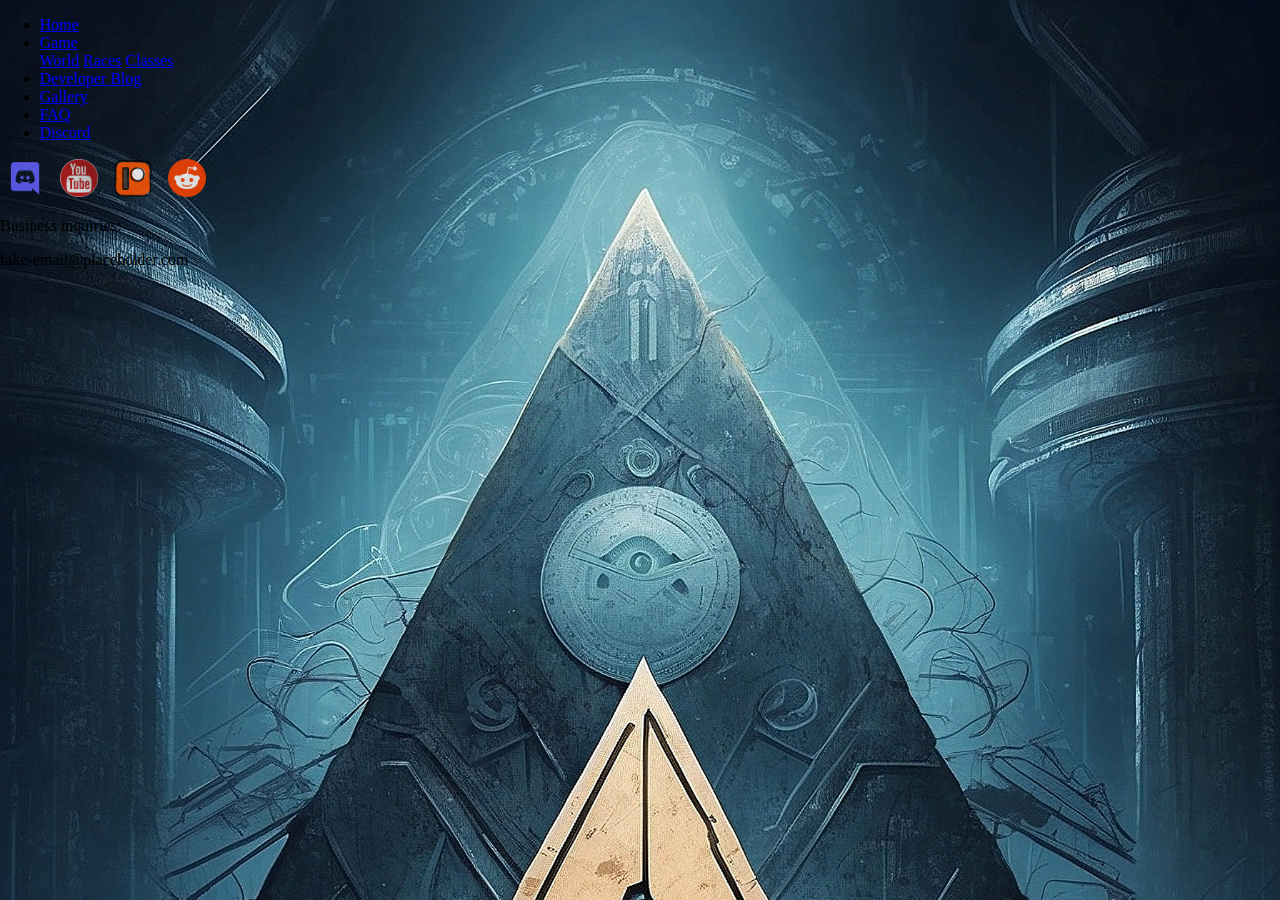
==== blog.html @ f7d9d772 "push" ====
<!DOCTYPE html>
 <html lang="en">
 <head>
    <meta charset="UTF-8">
    <meta name="viewport" content="width=device-width, initial-scale=1.0">
    <title>Blog</title>
    <link rel="stylesheet" href="CSS/styles.css">
    <script src="Java/main.js" type="text/javascript" defer></script>
    <style></style>
 </head>
 <body>
   <main>
      <topnavbar-component></topnavbar-component>
   </main>
   <footer>
      <sinfooter-component></sinfooter-component>
    </footer>
 </body>
 </html>
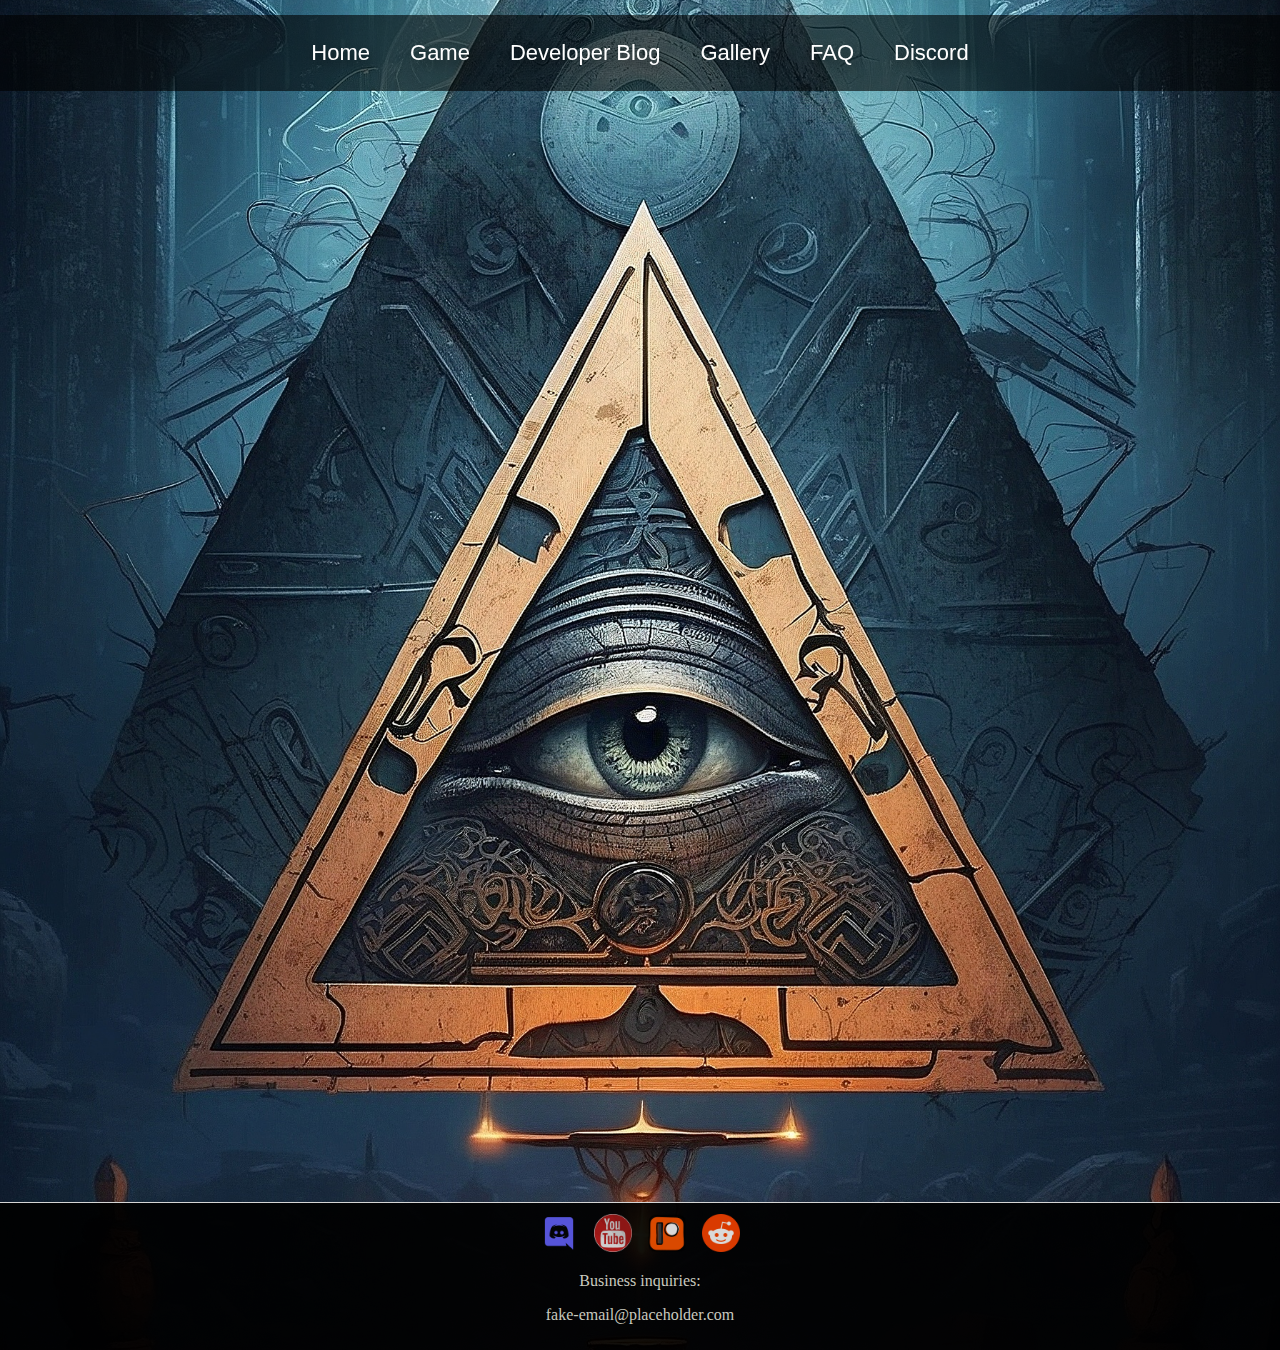
==== commit b7932a2f: "move styles.css to main folder" ====
--- a/blog.html
+++ b/blog.html
@@ -4,7 +4,7 @@
     <meta charset="UTF-8">
     <meta name="viewport" content="width=device-width, initial-scale=1.0">
     <title>Blog</title>
-    <link rel="stylesheet" href="CSS/styles.css">
+    <link rel="stylesheet" href="styles.css">
     <script src="Java/main.js" type="text/javascript" defer></script>
     <style></style>
  </head>
--- a/styles.css
+++ b/styles.css
@@ -0,0 +1,204 @@
+:root {
+    --default-margin: 30px;
+    --theme-border-color:#d5d5d5;
+    --theme-background-color:#000000ce;
+    --webkit-font-smoothing: antialiased;
+}
+
+@font-face {
+  font-family: 'Caudex';
+  src: url('Fonts/caudex-regular.ttf') format('truetype');
+  /* Add more formats if needed */
+}
+
+body {
+  max-width: 100%; /* Adjust this value as needed */
+  margin: 0;
+  background-image: url('Design/Conspiracy.jpg');
+  background-size: cover;
+  overflow-y: scroll;
+  height: 150vh;
+  background-size: 100% auto;
+  background-position: center;
+  background-repeat: no-repeat;
+}
+
+main {
+  max-width: 100%; /* Adjust this value as needed */
+  padding: 0;
+  flex: 1; /* Make main content area take remaining vertical space */
+}
+
+/* Style the footer */
+footer {
+  border-top: 1px solid var(--theme-border-color);
+  position: static;
+  background-color: #000000ed;
+  padding: 10px;
+  text-align: center;
+  color: rgb(201, 201, 191);
+  font-family: 'Caudex', serif;
+  font-size: 16px;
+}
+
+.maintext {
+  font-family: 'Caudex', serif;
+  color:rgb(210, 209, 198);
+  font-size: 45px;
+}
+
+.menutext {
+  font-family: 'Caudex', sans-serif;
+    color:rgb(219, 219, 176);
+    font-size: 42px;
+}
+
+.navbar {
+    margin-top: 15px; /* add an offset at the top
+    position: fixed; /* Set navbar to fixed position */
+    top: 0; /* Stick it to the top of the viewport */
+    background-color: #0000009c; /* Background color of the navbar */
+    padding: 0px 0px; /* Adjust the padding as needed */
+    width: 100%;
+    position: fixed;
+}
+
+.navbar ul {
+    list-style: none;
+    margin: 0;
+    padding: 0;
+    display: flex;
+    justify-content: center; /* Center the items horizontally */
+}
+
+.navbar li {
+    position: relative;
+    margin: 0 10px; /* Adjust as needed for spacing between items */
+}
+
+.navbar a {
+    text-decoration: none;
+    color: #fff;
+    font-weight: 400;
+    font-family: 'Caudex', sans-serif;
+    font-size: 22px;
+    display: block;
+      color: white;
+      text-align: center;
+      padding: 25px 10px;
+      text-decoration: none;
+      background-size: cover;
+      text-shadow: 2px 5px 15px rgba(0, 0, 0, 0.76); 
+}
+
+.navbar a:hover {
+    color: #ffcc00;
+    transition: font-size 0.2s ease;
+    background-size: auto;
+    background-image: -webkit-gradient(linear,left bottom,left top,from(#ff000093),to(#310000d3));
+}
+
+/* Custom styling for the resized item */
+.navbar .resized a {
+    font-size: 23px; /* Adjust as needed */
+}
+
+.content {
+    padding-top: 60px; /* Adjust as needed based on your navbar height */
+}
+
+.wrapper-box{
+  background-color: var(--theme-background-color);
+  border: 1px solid var(--theme-border-color);
+  border-radius: 3px;
+  font-size: 100%;
+  margin: 24px auto 24px 0;
+  padding: 20px, 20px;
+}
+
+/* Styles for the dropdown */
+.dropdown-content {
+    display: none;
+    position: absolute;
+    background-color: #333;
+    box-shadow: 0 8px 16px rgba(0, 0, 0, 0.2);
+}
+
+.dropdown-content a {
+    color: #727272;
+    padding: 12px 16px;
+    display: block;
+    text-decoration: none;
+}
+
+.dropdown:hover .dropdown-content {
+    display: block;
+}
+
+.gallery-container {
+  box-sizing: border-box;
+  display: grid;
+  grid-auto-flow: column;
+  transform: scale(60%);
+  padding: 5px 100px;
+  transform-origin: top left;
+  gap: 15px; /* Adjust the gap between the items as needed */
+}
+
+.gallery-scrollbox {
+    overflow-y: scroll;
+    width: 500px; /* Set the desired width*/
+    align-self: start;
+    padding: 5px 5px;
+    margin-left: 1.5%;
+    direction: rtl;
+    position: relative; /* or static, depending on your layout */
+    /*border: 3px solid #000000;*/
+  }
+
+  .gallery-item {
+    margin-bottom: 3px; /* Adjust the spacing between images */
+  }
+  .gallery-img {
+    opacity: 1;
+    width: 100%; /* Set the desired width*/
+    height: 100%; /* Set the desired height*/
+    cursor: pointer;
+  }
+
+  .gallery-img:hover {
+    opacity: 1.0;
+    background-color:#ff0000;
+    transition: opacity 0.3s ease;
+  }
+    /* Closable button inside the image */
+  .gallery-btn {
+    position: absolute;
+    top: 10px;
+    right: 15px;
+    color: white;
+    font-size: 35px;
+    cursor: pointer;
+  }
+
+  .gallery-display {
+    display: block;
+    transform-origin: top left;
+   /* margin: 0 auto; /* Center the image horizontally */
+  }
+
+  .quote-opaque {
+    font-family: 'Caudex', serif;
+    display: flex; /* Use flexbox */
+    flex: 8; /* Make main content area take remaining vertical space */
+    background: #000000ea;
+    border: 1px solid #777777;
+    -webkit-border-radius: 4px;
+    border-radius: 4px;
+    color: #fff;
+    margin: 1em auto; /* Auto margin to center horizontally */
+    width: 100%;
+    max-width: 70%;
+    padding: 0.75em 1.25em;
+}
+
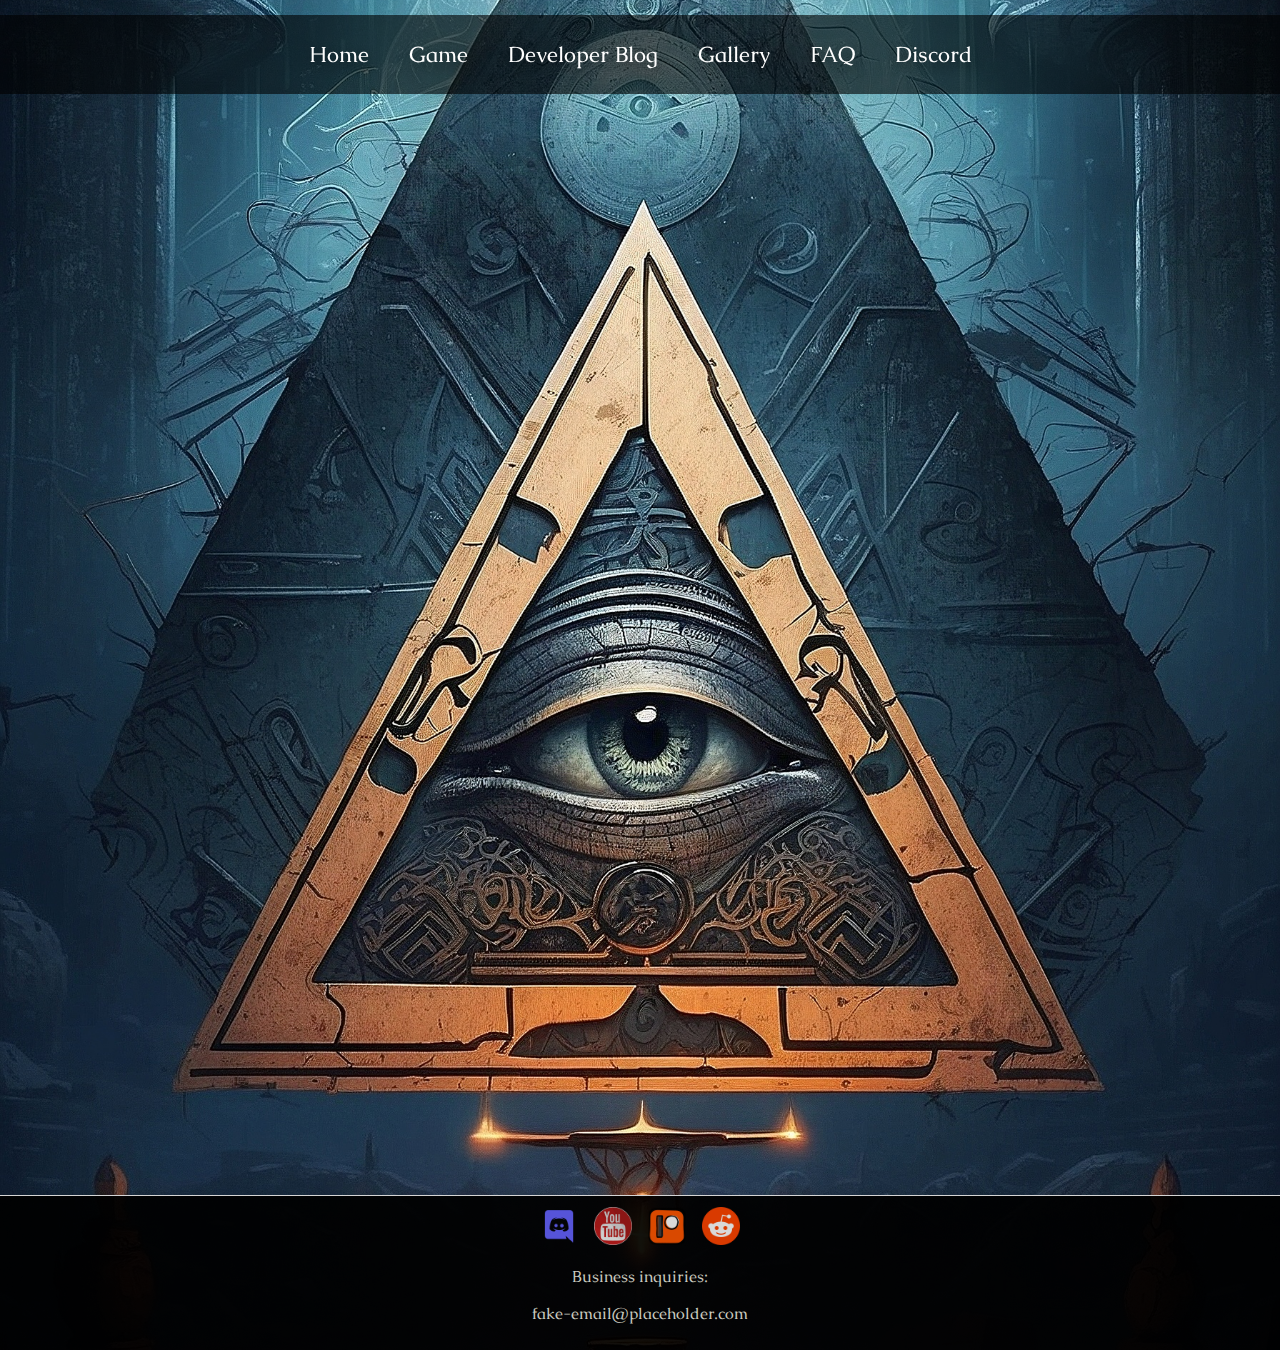
==== commit c02746e4: "styles css update" ====
--- a/blog.html
+++ b/blog.html
@@ -4,7 +4,7 @@
     <meta charset="UTF-8">
     <meta name="viewport" content="width=device-width, initial-scale=1.0">
     <title>Blog</title>
-    <link rel="stylesheet" href="styles.css">
+    <link rel="stylesheet" href="css/styles.css">
     <script src="Java/main.js" type="text/javascript" defer></script>
     <style></style>
  </head>
--- a/css/styles.css
+++ b/css/styles.css
@@ -0,0 +1,204 @@
+:root {
+    --default-margin: 30px;
+    --theme-border-color:#d5d5d5;
+    --theme-background-color:#000000ce;
+    --webkit-font-smoothing: antialiased;
+}
+
+@font-face {
+  font-family: 'Caudex';
+  src: url('/css/Fonts/Caudex-Regular.ttf') format('truetype');
+  /* Add more formats if needed */
+}
+
+body {
+  max-width: 100%; /* Adjust this value as needed */
+  margin: 0;
+  background-image: url('Design/Conspiracy.jpg');
+  background-size: cover;
+  overflow-y: scroll;
+  height: 150vh;
+  background-size: 100% auto;
+  background-position: center;
+  background-repeat: no-repeat;
+}
+
+main {
+  max-width: 100%; /* Adjust this value as needed */
+  padding: 0;
+  flex: 1; /* Make main content area take remaining vertical space */
+}
+
+/* Style the footer */
+footer {
+  border-top: 1px solid var(--theme-border-color);
+  position: static;
+  background-color: #000000ed;
+  padding: 10px;
+  text-align: center;
+  color: rgb(201, 201, 191);
+  font-family: 'Caudex', serif;
+  font-size: 16px;
+}
+
+.maintext {
+  font-family: 'Caudex', serif;
+  color:rgb(210, 209, 198);
+  font-size: 45px;
+}
+
+.menutext {
+  font-family: 'Caudex', sans-serif;
+    color:rgb(219, 219, 176);
+    font-size: 42px;
+}
+
+.navbar {
+    margin-top: 15px; /* add an offset at the top
+    position: fixed; /* Set navbar to fixed position */
+    top: 0; /* Stick it to the top of the viewport */
+    background-color: #0000009c; /* Background color of the navbar */
+    padding: 0px 0px; /* Adjust the padding as needed */
+    width: 100%;
+    position: fixed;
+}
+
+.navbar ul {
+    list-style: none;
+    margin: 0;
+    padding: 0;
+    display: flex;
+    justify-content: center; /* Center the items horizontally */
+}
+
+.navbar li {
+    position: relative;
+    margin: 0 10px; /* Adjust as needed for spacing between items */
+}
+
+.navbar a {
+    text-decoration: none;
+    color: #fff;
+    font-weight: 400;
+    font-family: 'Caudex', sans-serif;
+    font-size: 22px;
+    display: block;
+      color: white;
+      text-align: center;
+      padding: 25px 10px;
+      text-decoration: none;
+      background-size: cover;
+      text-shadow: 2px 5px 15px rgba(0, 0, 0, 0.76); 
+}
+
+.navbar a:hover {
+    color: #ffcc00;
+    transition: font-size 0.2s ease;
+    background-size: auto;
+    background-image: -webkit-gradient(linear,left bottom,left top,from(#ff000093),to(#310000d3));
+}
+
+/* Custom styling for the resized item */
+.navbar .resized a {
+    font-size: 23px; /* Adjust as needed */
+}
+
+.content {
+    padding-top: 60px; /* Adjust as needed based on your navbar height */
+}
+
+.wrapper-box{
+  background-color: var(--theme-background-color);
+  border: 1px solid var(--theme-border-color);
+  border-radius: 3px;
+  font-size: 100%;
+  margin: 24px auto 24px 0;
+  padding: 20px, 20px;
+}
+
+/* Styles for the dropdown */
+.dropdown-content {
+    display: none;
+    position: absolute;
+    background-color: #333;
+    box-shadow: 0 8px 16px rgba(0, 0, 0, 0.2);
+}
+
+.dropdown-content a {
+    color: #727272;
+    padding: 12px 16px;
+    display: block;
+    text-decoration: none;
+}
+
+.dropdown:hover .dropdown-content {
+    display: block;
+}
+
+.gallery-container {
+  box-sizing: border-box;
+  display: grid;
+  grid-auto-flow: column;
+  transform: scale(60%);
+  padding: 5px 100px;
+  transform-origin: top left;
+  gap: 15px; /* Adjust the gap between the items as needed */
+}
+
+.gallery-scrollbox {
+    overflow-y: scroll;
+    width: 500px; /* Set the desired width*/
+    align-self: start;
+    padding: 5px 5px;
+    margin-left: 1.5%;
+    direction: rtl;
+    position: relative; /* or static, depending on your layout */
+    /*border: 3px solid #000000;*/
+  }
+
+  .gallery-item {
+    margin-bottom: 3px; /* Adjust the spacing between images */
+  }
+  .gallery-img {
+    opacity: 1;
+    width: 100%; /* Set the desired width*/
+    height: 100%; /* Set the desired height*/
+    cursor: pointer;
+  }
+
+  .gallery-img:hover {
+    opacity: 1.0;
+    background-color:#ff0000;
+    transition: opacity 0.3s ease;
+  }
+    /* Closable button inside the image */
+  .gallery-btn {
+    position: absolute;
+    top: 10px;
+    right: 15px;
+    color: white;
+    font-size: 35px;
+    cursor: pointer;
+  }
+
+  .gallery-display {
+    display: block;
+    transform-origin: top left;
+   /* margin: 0 auto; /* Center the image horizontally */
+  }
+
+  .quote-opaque {
+    font-family: 'Caudex', serif;
+    display: flex; /* Use flexbox */
+    flex: 8; /* Make main content area take remaining vertical space */
+    background: #000000ea;
+    border: 1px solid #777777;
+    -webkit-border-radius: 4px;
+    border-radius: 4px;
+    color: #fff;
+    margin: 1em auto; /* Auto margin to center horizontally */
+    width: 100%;
+    max-width: 70%;
+    padding: 0.75em 1.25em;
+}
+
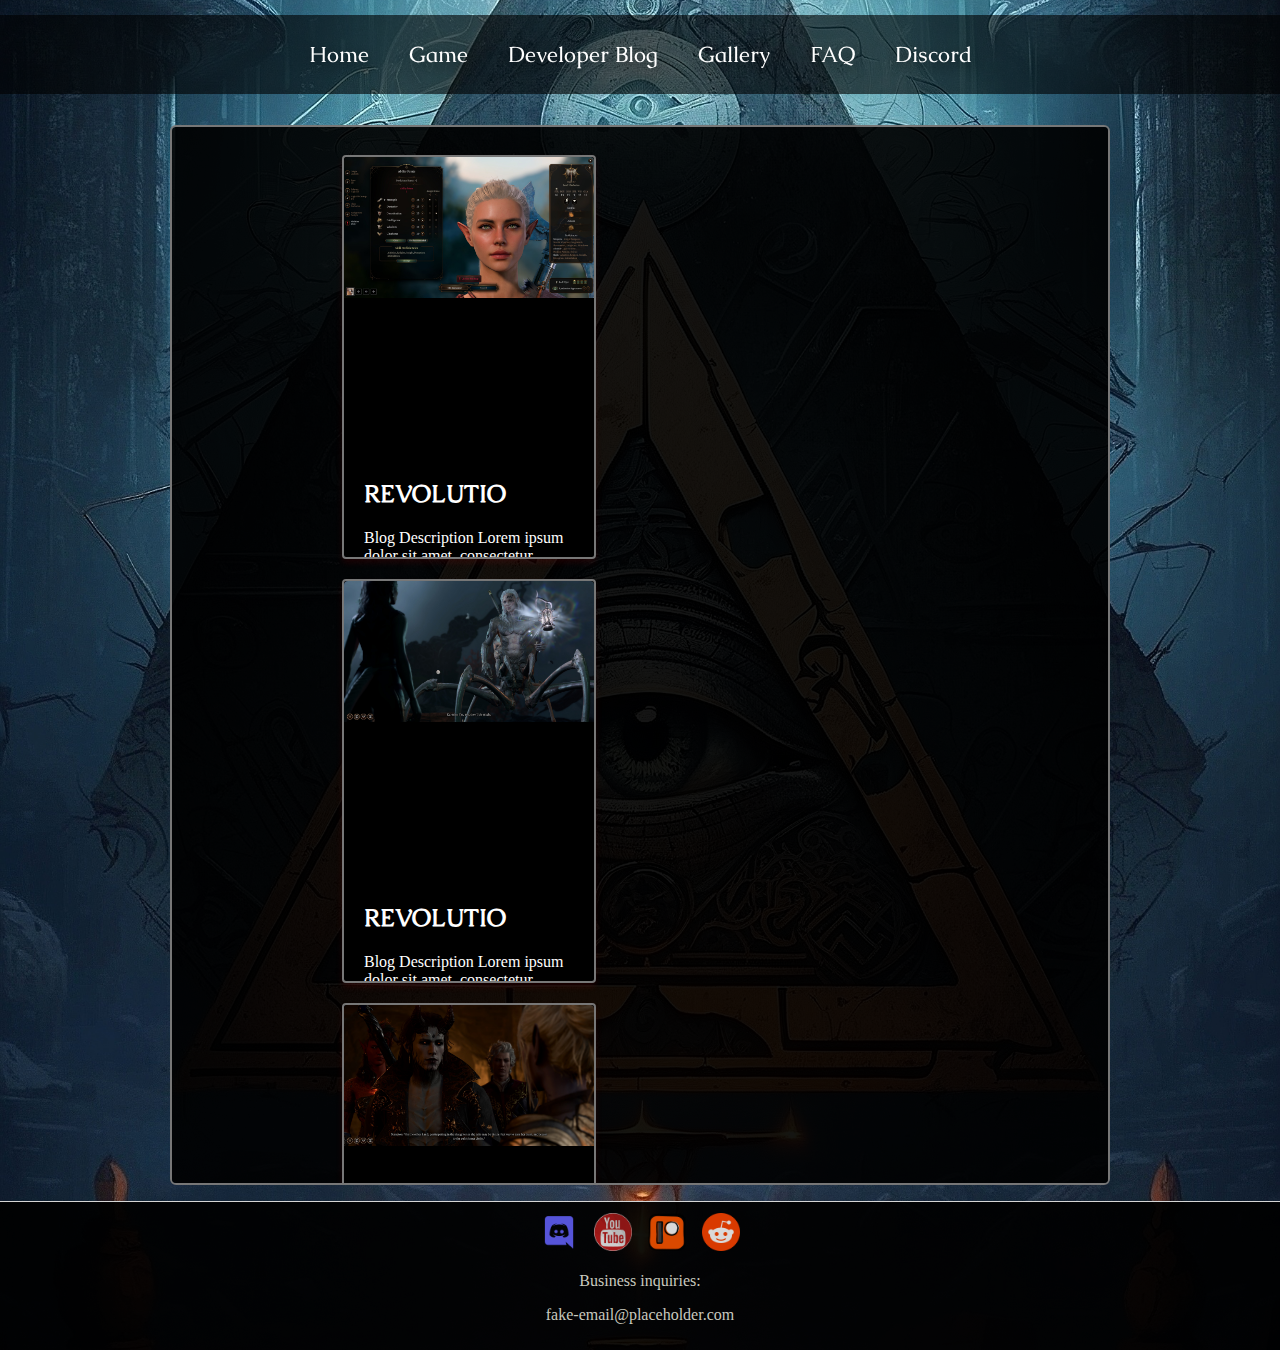
==== commit e210ee72: "update" ====
--- a/blog.html
+++ b/blog.html
@@ -12,6 +12,60 @@
    <main>
       <topnavbar-component></topnavbar-component>
    </main>
+   <div class="quote-opaque">
+      <div class="blog-container">
+         <!-- card -->
+         <div class="blog-card">
+             <img src="Design\Screenshots\image3.jpg" alt="">
+             <div class="blog-info">
+                 <h2>REVOLUTIO</h2>
+                 <p>Blog Description Lorem ipsum dolor sit amet, consectetur adipiscing elit.</p>
+                 <a href="blog_link">Read More</a>
+             </div>
+         </div>
+         <!-- Repeat the above card structure for each blog post -->
+         <div class="blog-card">
+            <img src="Design\Screenshots\image4.jpg" alt="">
+            <div class="blog-info">
+                <h2>REVOLUTIO</h2>
+                <p>Blog Description Lorem ipsum dolor sit amet, consectetur adipiscing elit.</p>
+                <a href="blog_link">Read More</a>
+            </div>
+        </div>
+         <div class="blog-card">
+            <img src="Design\Screenshots\image2.jpg" alt="">
+            <div class="blog-info">
+                <h2>Blog Title</h2>
+                <p>Blog Description Lorem ipsum dolor sit amet, consectetur adipiscing elit.</p>
+                <a href="blog_link">Read More</a>
+            </div>
+        </div>
+        <div class="blog-card">
+         <img src="Design\Screenshots\image1.jpg" alt="">
+         <div class="blog-info">
+             <h2>Blog Title</h2>
+             <p>Blog Description Lorem ipsum dolor sit amet, consectetur adipiscing elit.</p>
+             <a href="blog_link">Read More</a>
+         </div>
+     </div>
+     <div class="blog-card">
+      <img src="Design\Screenshots\image2.jpg" alt="">
+      <div class="blog-info">
+          <h2>Blog Title</h2>
+          <p>Blog Description Lorem ipsum dolor sit amet, consectetur adipiscing elit.</p>
+          <a href="blog_link">Read More</a>
+      </div>
+  </div>
+  <div class="blog-card">
+   <img src="Design\Screenshots\image1.jpg" alt="Blog Image">
+   <div class="blog-info">
+       <h2>Blog Title</h2>
+       <p>Blog Description Lorem ipsum dolor sit amet, consectetur adipiscing elit.</p>
+       <a href="blog_link">Read More</a>
+   </div>
+</div>
+     </div>
+   </div>
    <footer>
       <sinfooter-component></sinfooter-component>
     </footer>
--- a/css/styles.css
+++ b/css/styles.css
@@ -3,11 +3,16 @@
     --theme-border-color:#d5d5d5;
     --theme-background-color:#000000ce;
     --webkit-font-smoothing: antialiased;
+    --game-title: "The Heebe Jeebes";
+}
+
+p {
+  font-family: var(--game-title);
 }
 
 @font-face {
-  font-family: 'Caudex';
-  src: url('/css/Fonts/Caudex-Regular.ttf') format('truetype');
+  font-family: Caudex;
+  src: url('../css/Fonts/Caudex-Regular.ttf') format('truetype');
   /* Add more formats if needed */
 }
 
@@ -181,6 +186,12 @@
     cursor: pointer;
   }
 
+  .thumbnail {
+    width: 280; /* Adjust the width of the thumbnail */
+    height: 100; /* Adjust the height of the thumbnail */
+    /* Add any other styling for the thumbnails */
+}
+
   .gallery-display {
     display: block;
     transform-origin: top left;
@@ -188,17 +199,141 @@
   }
 
   .quote-opaque {
+    height: 75%;
+    max-height: 300; /* Set the maximum height for the scrollable area */
+    overflow-y: auto; /* Enable vertical scrolling */
     font-family: 'Caudex', serif;
     display: flex; /* Use flexbox */
-    flex: 8; /* Make main content area take remaining vertical space */
+    flex-direction: column;
     background: #000000ea;
-    border: 1px solid #777777;
+    border: 2px solid #777777;
     -webkit-border-radius: 4px;
-    border-radius: 4px;
+    border-radius: 6px;
     color: #fff;
     margin: 1em auto; /* Auto margin to center horizontally */
     width: 100%;
     max-width: 70%;
-    padding: 0.75em 1.25em;
-}
-
+    padding: 1.75em 1.25em;
+    margin-top: 125px; /* Increase margin-top for smaller screens */
+}
+
+/* FAQ ELEMENTS */
+
+.faq-btn,.faq-button{
+  font-family: 'Caudex', serif;
+  font-size: 24px;
+  border:none;
+  border-radius: 6px;
+  display:inline-block;
+  padding:8px 16px;
+  vertical-align:middle;
+  overflow:hidden;text-decoration:none;
+  color:inherit;
+  background-color:inherit;
+  text-align:center;
+  cursor:pointer;
+  white-space:nowrap
+}
+
+.faq-block{
+  display:block;
+  width:100%
+}
+
+.faq-black {
+  color: #fff!important;
+  background-color: none!important;
+}
+
+.faq-black:hover {
+  background-color: #a508085b!important;
+}
+
+  .faq-left-align{
+    text-align:justify!important
+  }
+
+  .faq-hide{display:none!important}
+
+  .faq-show-block,.faq-show{display:block!important}.w3-show-inline-block{display:inline-block!important}
+
+  .faq-container,.faq-panel{
+    padding:0.5em 52px;
+    font-size: 19px;
+    text-align: justify!important;
+  }
+  .faq-panel{
+    margin-top:16px;
+    margin-bottom:16px
+  }
+
+  /* Add this CSS to style the accordion arrow */
+  .accordion-arrow {
+    display: inline-block;
+    width: 0;
+    height: 0;
+    border-top: 5px solid transparent; /* Change to border-top */
+    border-bottom: 5px solid transparent; /* Change to border-bottom */
+    border-left: 5px solid #fff; /* Change to border-left */
+    margin-right: 6px; /* Adjust spacing as needed */
+    transition: transform 0.05s; /* Add transition for smooth animation */
+  }
+
+.faq-btn.active .accordion-arrow {
+  transform: rotate(90deg); /* Rotate arrow when accordion is open */
+}
+/* FAQ ELEMENTS */
+
+/* BLOG ELEMENTS */
+
+.blog-container {
+  margin-left: 150px;
+  margin-right: 150px;
+  display: grid;
+  grid-template-columns: repeat(auto-fit, minmax(300px, 1fr));
+  gap: 20px;
+}
+
+.blog-card {
+  background-color: #000000;
+  border-radius: 4px;
+  box-shadow: 0 4px 6px rgba(255, 0, 0, 0.1);
+  overflow: hidden;
+  width: 250px; /* Set your desired width */
+  height: 400px; /* Set your desired height */
+  border: 2px solid #777777;
+}
+
+.blog-card img {
+  margin-bottom: 150px;
+  width: 100%;
+  height: auto;
+  display: flex;
+  border-radius: 4px 4px 0 0;
+}
+
+.blog-info {
+  padding: 20px;
+}
+
+.blog-info h2 {
+  margin-top: 10px;
+}
+
+.blog-info p {
+  margin-bottom: 20px;
+}
+
+.blog-info a {
+  display: inline-block;
+  background-color: #007bff;
+  color: #fff;
+  padding: 10px 20px;
+  border-radius: 5px;
+  text-decoration: none;
+  transition: background-color 0.3s ease;
+}
+
+.blog-info a:hover {
+  background-color: #0056b3;
+}
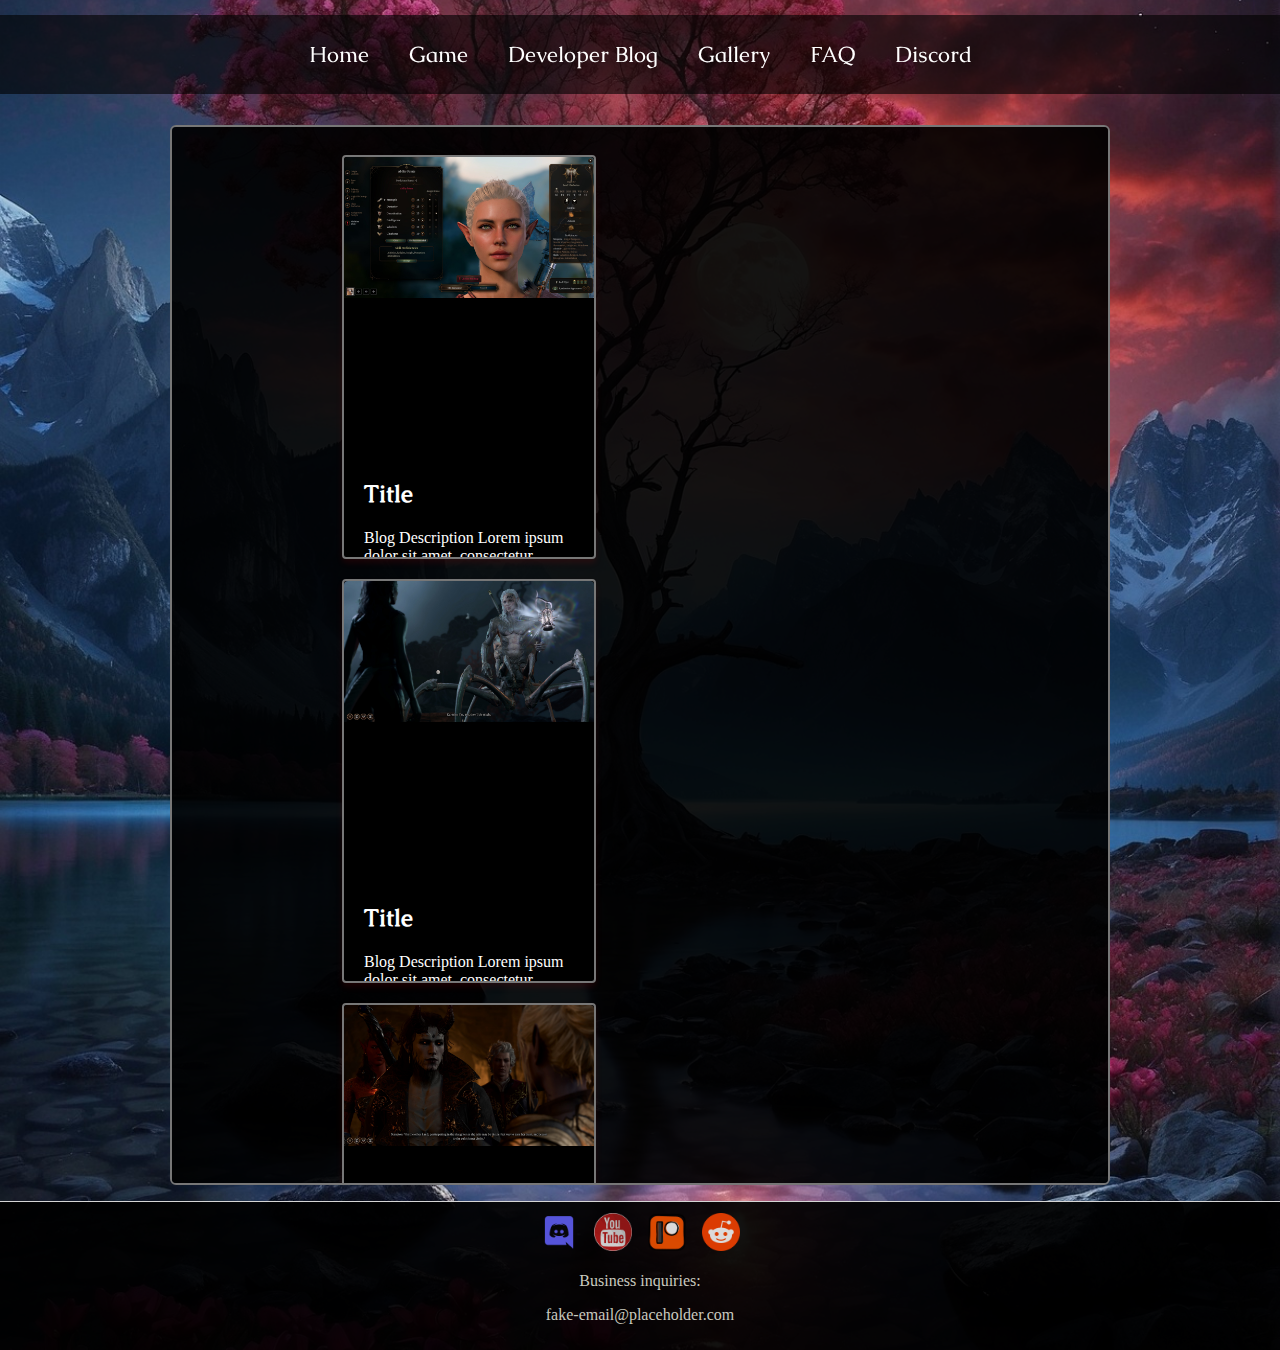
==== commit 7918b979: "nipnip" ====
--- a/blog.html
+++ b/blog.html
@@ -18,7 +18,7 @@
          <div class="blog-card">
              <img src="Design\Screenshots\image3.jpg" alt="">
              <div class="blog-info">
-                 <h2>REVOLUTIO</h2>
+                 <h2>Title</h2>
                  <p>Blog Description Lorem ipsum dolor sit amet, consectetur adipiscing elit.</p>
                  <a href="blog_link">Read More</a>
              </div>
@@ -27,7 +27,7 @@
          <div class="blog-card">
             <img src="Design\Screenshots\image4.jpg" alt="">
             <div class="blog-info">
-                <h2>REVOLUTIO</h2>
+                <h2>Title</h2>
                 <p>Blog Description Lorem ipsum dolor sit amet, consectetur adipiscing elit.</p>
                 <a href="blog_link">Read More</a>
             </div>
